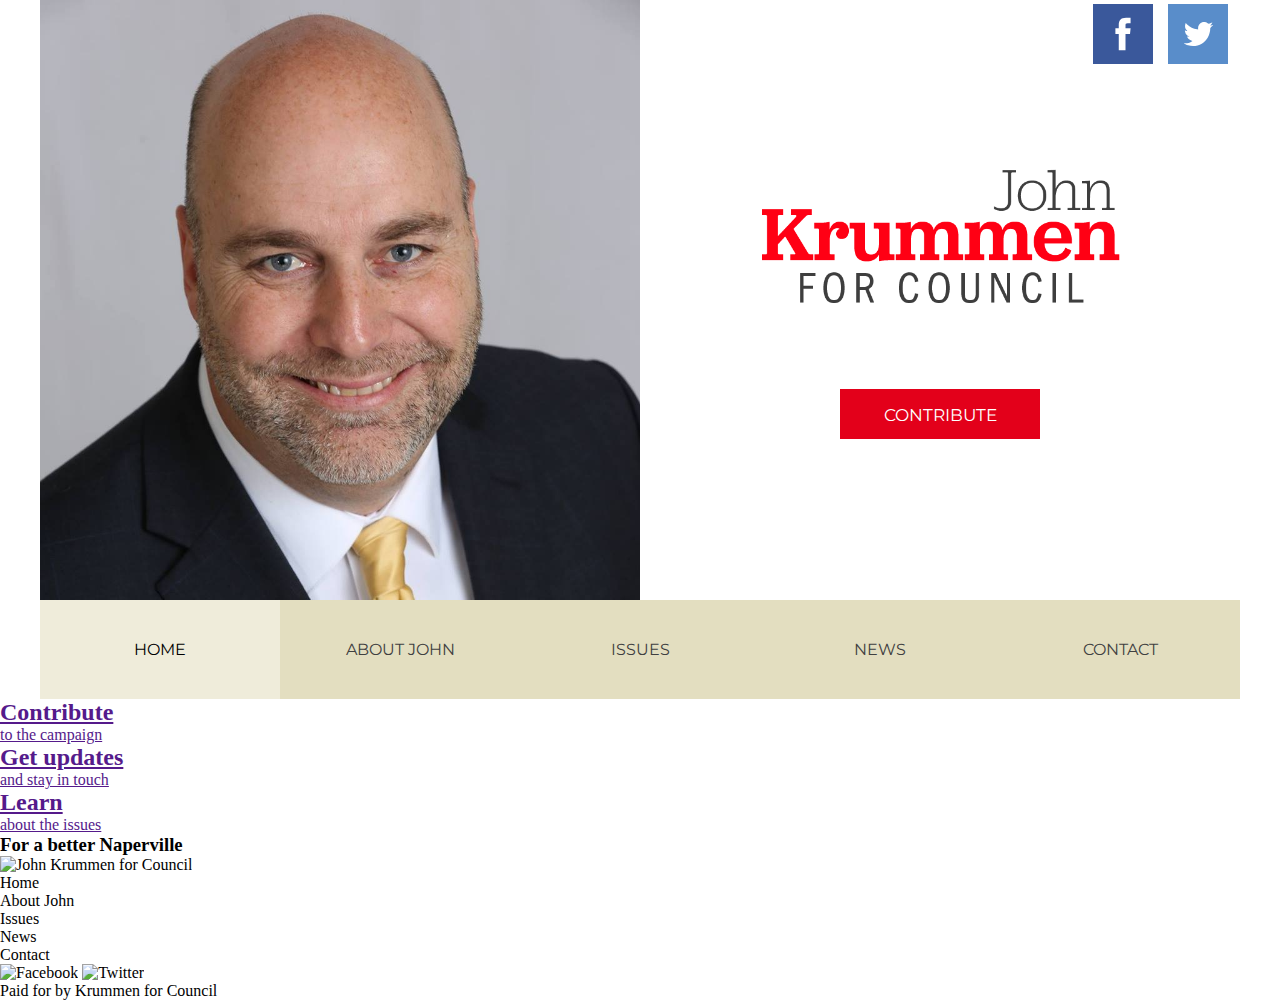
==== index.html @ e8f8cbbf "add styling for homepage top nav bar" ====
<!doctype html>
<html class="no-js" lang="en">
  <head>
    <meta charset="utf-8" />
    <meta name="viewport" content="width=device-width, initial-scale=1.0" />
    <title>Krummen for Council</title>
    <link rel="stylesheet" href="css/main.css" />
    <link href="https://fonts.googleapis.com/css?family=Arvo:400,700|Montserrat:100,200,400,600" rel="stylesheet">
  </head>
  <body>
      <header>
          <div id="header-left">
              <figure>
                  <img src="img/headshot.jpg" alt="John Krummen" />
              </figure>
          </div>
          <div id="header-right">
              <div id="sm-top">
                  <a href="http://wwww.facebook.com" target="_blank" class="fb"></a>
                  <a href="http://www.twitter.com" target="_blank" class="tw"></a>
              </div>
              <figure>
                  <h1>
                      <img src="img/logo.png" alt="John Krummen for Council" id="logo-1"/>
                  </h1>
              </figure>
              <button><a href="http://www.paypal.com" target="_blank">Contribute</a></button>
          </div>
      </header>

      <nav class="nav-home-top">
          <ul>
              <li class="nav-active">Home</li>
              <li><a href="">About John</a></li>
              <li><a href="">Issues</a></li>
              <li><a href="">News</a></li>
              <li><a href="">Contact</a></li>
          </ul>
      </nav>
      <main>
          <section id="cta-wrapper">
              <a href="" >
                  <article class="call-to-action">
                          <h2>Contribute</h2>
                          <p>to the campaign</p>
                  </article>
              </a>
              <a href="" >
                  <article class="call-to-action">
                      <h2>Get updates</h2>
                      <p>and stay in touch</p>
                  </article>
              </a>
              <a href="">
                  <article class="call-to-action">
                      <h2>Learn</h2>
                      <p>about the issues</p>
                  </article>
              </a>
          </section>

          <section>
              <h3 id="hp-banner">For a better <span id="naperville">Naperville</span></h3>
          </section>

          <section>
              <figure id="logo-2">
                  <img src="" alt="John Krummen for Council" />
              </figure>
          </section>

          <nav id="nav-home-bottom">
              <ul>
                  <li>Home</li>
                  <li>About John</li>
                  <li>Issues</li>
                  <li>News</li>
                  <li>Contact</li>
              </ul>
          </nav>

          <div id="sm-bottom">
              <img src="" alt="Facebook" />
              <img src="" alt="Twitter" />
          </div>

          <footer>
              <p id="footer">Paid for by Krummen for Council</p>
          </footer>

      </main>
    <script src="/js/app.js" charset="utf-8"></script>
  </body>
</html>
---- css/main.css ----
* {
    margin: 0;
    padding: 0;
    border: 0;
}

article, aside, details, figcaption, figure, footer, header, main, nav, section, summary {
    display:block;
}

/** Header **/

header {
    display: flex;
    max-width: 1200px;
    margin: auto;
}

#header-left {
    flex: 1;
}

#header-left img {
    width: 100%;
    margin: auto;
    display: block;
}

#header-right {
    flex: 1;
}

img#logo-1 {
    width: 60%;
    margin: auto;
    display: block;
    margin-top: 160px;
    margin-bottom: 75px;
}

#header-right button {
    background-color: #e3001a;
    height: 50px;
    width: 200px;
    margin-top: 10px;
    margin: auto;
    display: block;
    font-family: "Montserrat";
    text-transform: uppercase;
}

#header-right button a {
    text-decoration: none;
    color: #fff;
    font-size: 1.3em;
}

#header-right button a:hover {
    color: #efecda;
}

#sm-top {
    width: 150px;
    height: 100px;
    float: right;
    display: flex;
}

.fb {
    display: block;
    width: 100px;
    height: 100px;
    background: url('../img/facebook.svg');
    background-repeat: no-repeat;
    flex: 1;
}

.tw {
    display: block;
    width: 100px;
    height: 100px;
    background: url('../img/twitter.svg');
    background-repeat: no-repeat;
    flex: 1;
}

/** Navigation **/
nav.nav-home-top {
    max-width: 1200px;
    margin: auto;
    background-color: #e3dec0;
}

.nav-home-top ul {
    flex: 1;
    list-style-type: none;
    margin: 0;
    padding: 0;
    overflow: hidden;
    display: flex;
}

.nav-home-top ul li {
    flex: 1;
}

.nav-home-top ul li a {
    display: block;
    color: #404040;
    text-decoration: none;
    padding: 40px 0;
    text-align: center;
    font-family: 'Montserrat';
    text-transform: uppercase;
}

.nav-home-top ul li.nav-active {
    display: block;
    background-color: #efecda;
    text-decoration: none;
    padding: 40px 0;
    text-align: center;
    font-family: 'Montserrat';
    height: 100%;
    text-transform: uppercase;
}

.nav-home-top ul li a:hover {
    color: #e3001a;
}
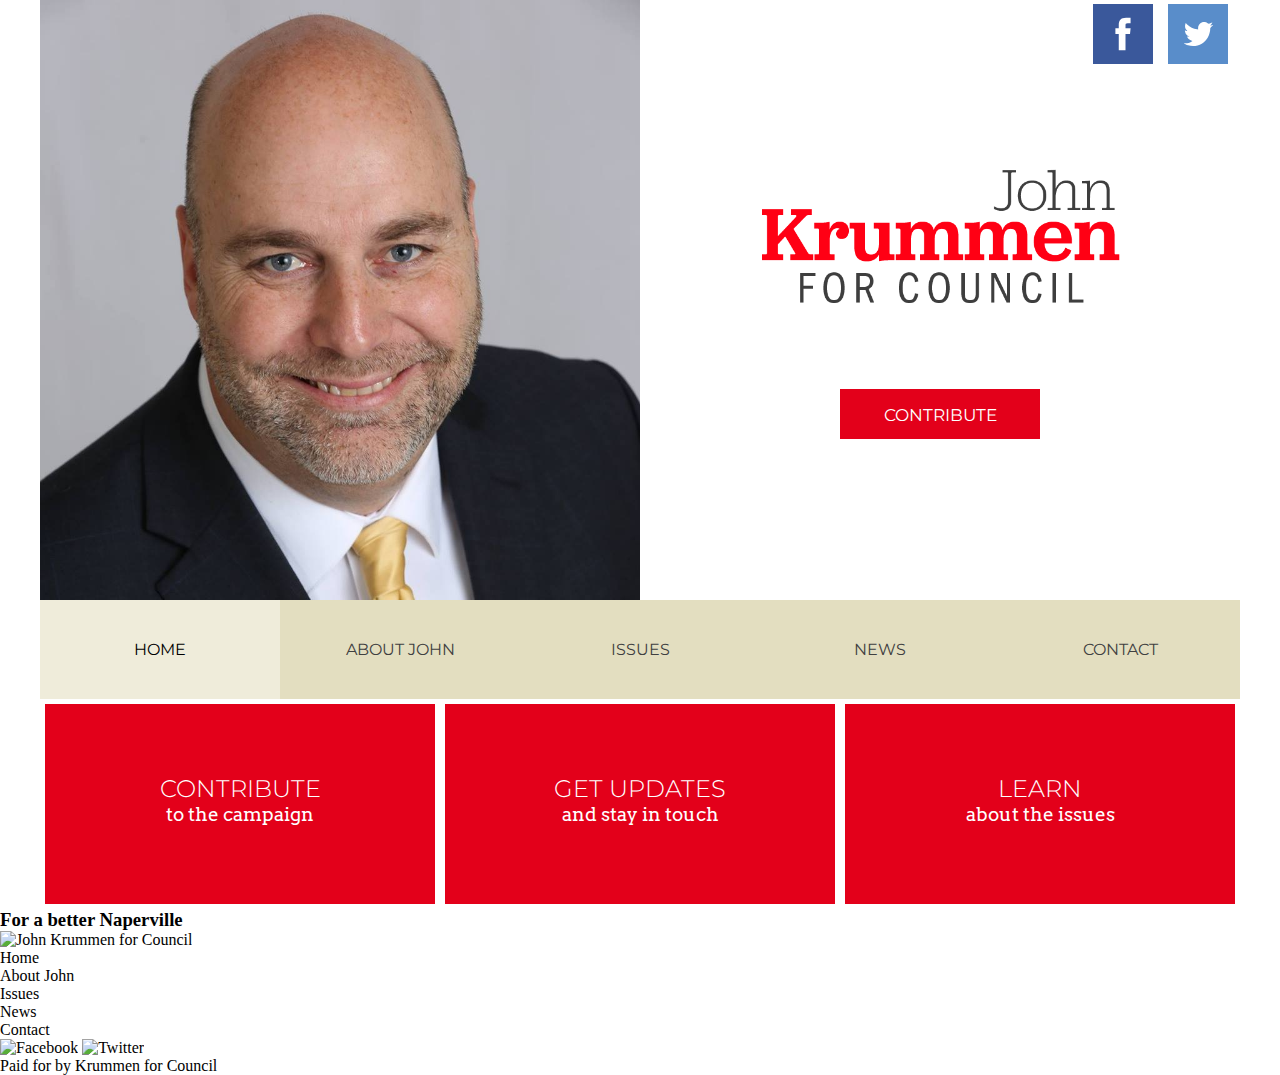
==== commit f8e44552: "style call to action buttons" ====
--- a/index.html
+++ b/index.html
@@ -39,28 +39,28 @@
       </nav>
       <main>
           <section id="cta-wrapper">
-              <a href="" >
-                  <article class="call-to-action">
-                          <h2>Contribute</h2>
-                          <p>to the campaign</p>
-                  </article>
-              </a>
-              <a href="" >
-                  <article class="call-to-action">
-                      <h2>Get updates</h2>
+              <article class="call-to-action">
+                  <a href="http://www.paypal.com" target="_blank" >
+                      <h2>Contribute</h2>
+                      <p>to the campaign</p>
+                  </a>
+              </article>
+              <article class="call-to-action">
+                  <a href="contact.html" >
+                      <h2>Get Updates</h2>
                       <p>and stay in touch</p>
-                  </article>
-              </a>
-              <a href="">
-                  <article class="call-to-action">
+                  </a>
+              </article>
+              <article class="call-to-action">
+                  <a href="issues.html" >
                       <h2>Learn</h2>
                       <p>about the issues</p>
-                  </article>
-              </a>
+                  </a>
+              </article>
           </section>
 
-          <section>
-              <h3 id="hp-banner">For a better <span id="naperville">Naperville</span></h3>
+          <section id="hp-banner">
+              <h3 id="banner-naperville">For a better <span id="naperville">Naperville</span></h3>
           </section>
 
           <section>
--- a/css/main.css
+++ b/css/main.css
@@ -128,3 +128,39 @@
 .nav-home-top ul li a:hover {
     color: #e3001a;
 }
+
+/** Call to action buttions **/
+#cta-wrapper {
+    display: flex;
+    max-width: 1200px;
+    margin: auto;
+}
+.call-to-action {
+    flex: 1;
+    text-align: center;
+    margin: 5px;
+    height: 200px;
+    background-color: #e3001a;
+}
+
+#cta-wrapper article a {
+    text-decoration: none;
+    color: #ffffff;
+}
+
+#cta-wrapper article a:hover {
+    color: #e3dec0;
+}
+
+#cta-wrapper article a h2 {
+    font-family: 'Montserrat';
+    text-transform: uppercase;
+    font-weight: 300;
+    padding: 70px 0 0 0;
+}
+
+#cta-wrapper article a p {
+    font-family: 'Arvo';
+    font-size: 1.2em;
+    font-weight: 400;
+}
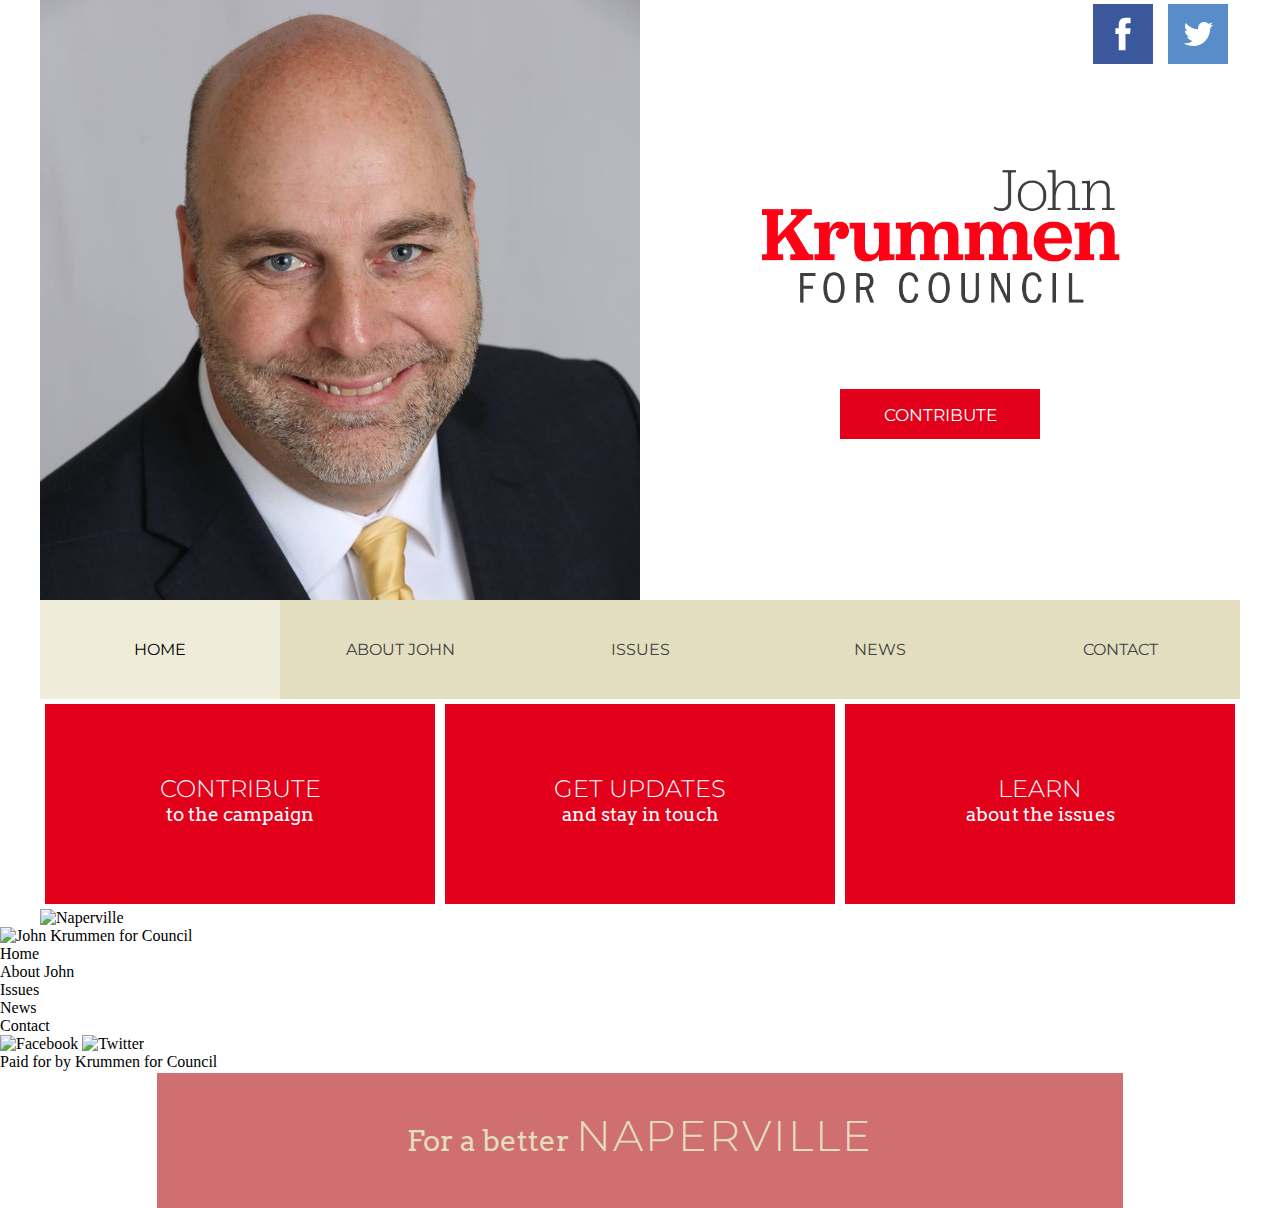
==== commit 73d7fcb0: "style naperville banner" ====
--- a/index.html
+++ b/index.html
@@ -60,7 +60,8 @@
           </section>
 
           <section id="hp-banner">
-              <h3 id="banner-naperville">For a better <span id="naperville">Naperville</span></h3>
+              <img src="img/naperville.jpg" alt="Naperville" />
+              <h3><span>For a better <span id="naperville">Naperville</span></span</h3>
           </section>
 
           <section>
--- a/css/main.css
+++ b/css/main.css
@@ -164,3 +164,43 @@
     font-size: 1.2em;
     font-weight: 400;
 }
+
+/** Banner **/
+#hp-banner {
+    position: relative;
+    width: 100%;
+}
+
+#hp-banner img {
+    max-width: 1200px;
+    margin: auto;
+    display: block;
+}
+
+h3 {
+    position: absolute;
+    top: 200px;
+    left: 0;
+    width: 100%;
+    text-align: center;
+    font-family: 'Arvo';
+    font-size: 1.8em;
+    font-weight: 300;
+}
+
+h3 span {
+    color: white;
+    background-color: rgba(193, 66, 66, 0.76);
+    padding: 50px 250px;
+    color: #e3dec0
+}
+
+#naperville {
+    font-family: 'Montserrat';
+    padding: 0;
+    letter-spacing: 2px;
+    text-transform: uppercase;
+    font-size: 1.5em;
+    background-color: rgba(0, 0, 0, 0);
+
+}
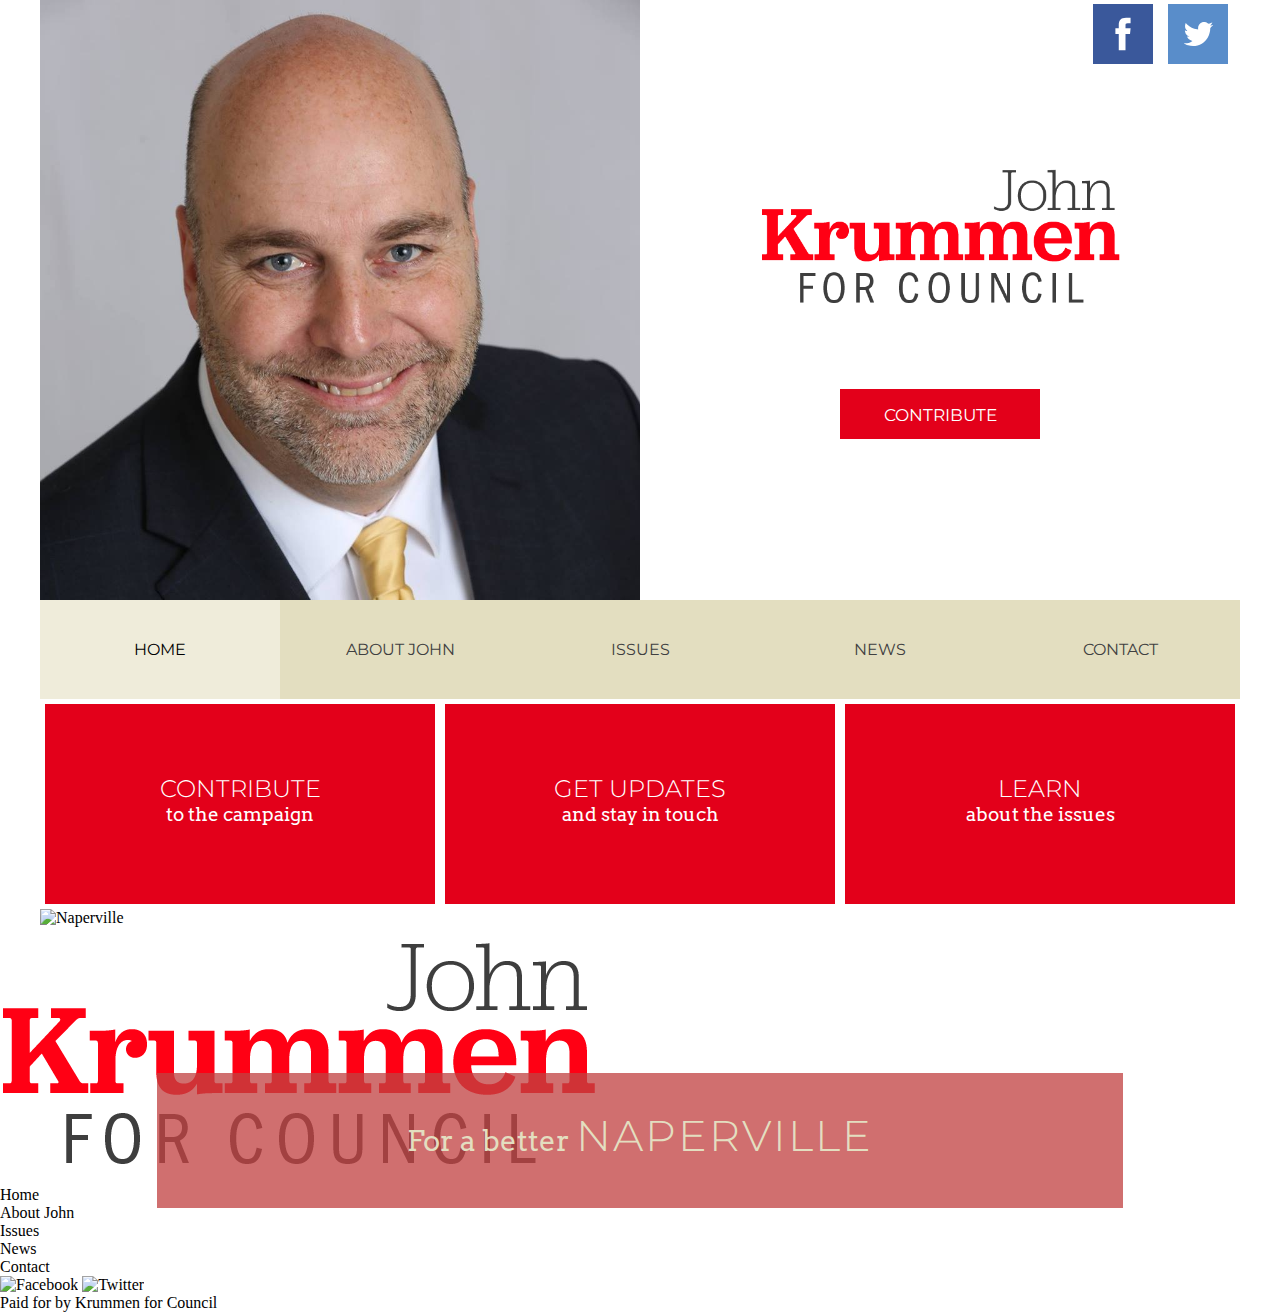
==== commit e4f144b6: "add various style changes" ====
--- a/index.html
+++ b/index.html
@@ -66,7 +66,7 @@
 
           <section>
               <figure id="logo-2">
-                  <img src="" alt="John Krummen for Council" />
+                  <img src="img/logo.png" alt="John Krummen for Council" />
               </figure>
           </section>
 
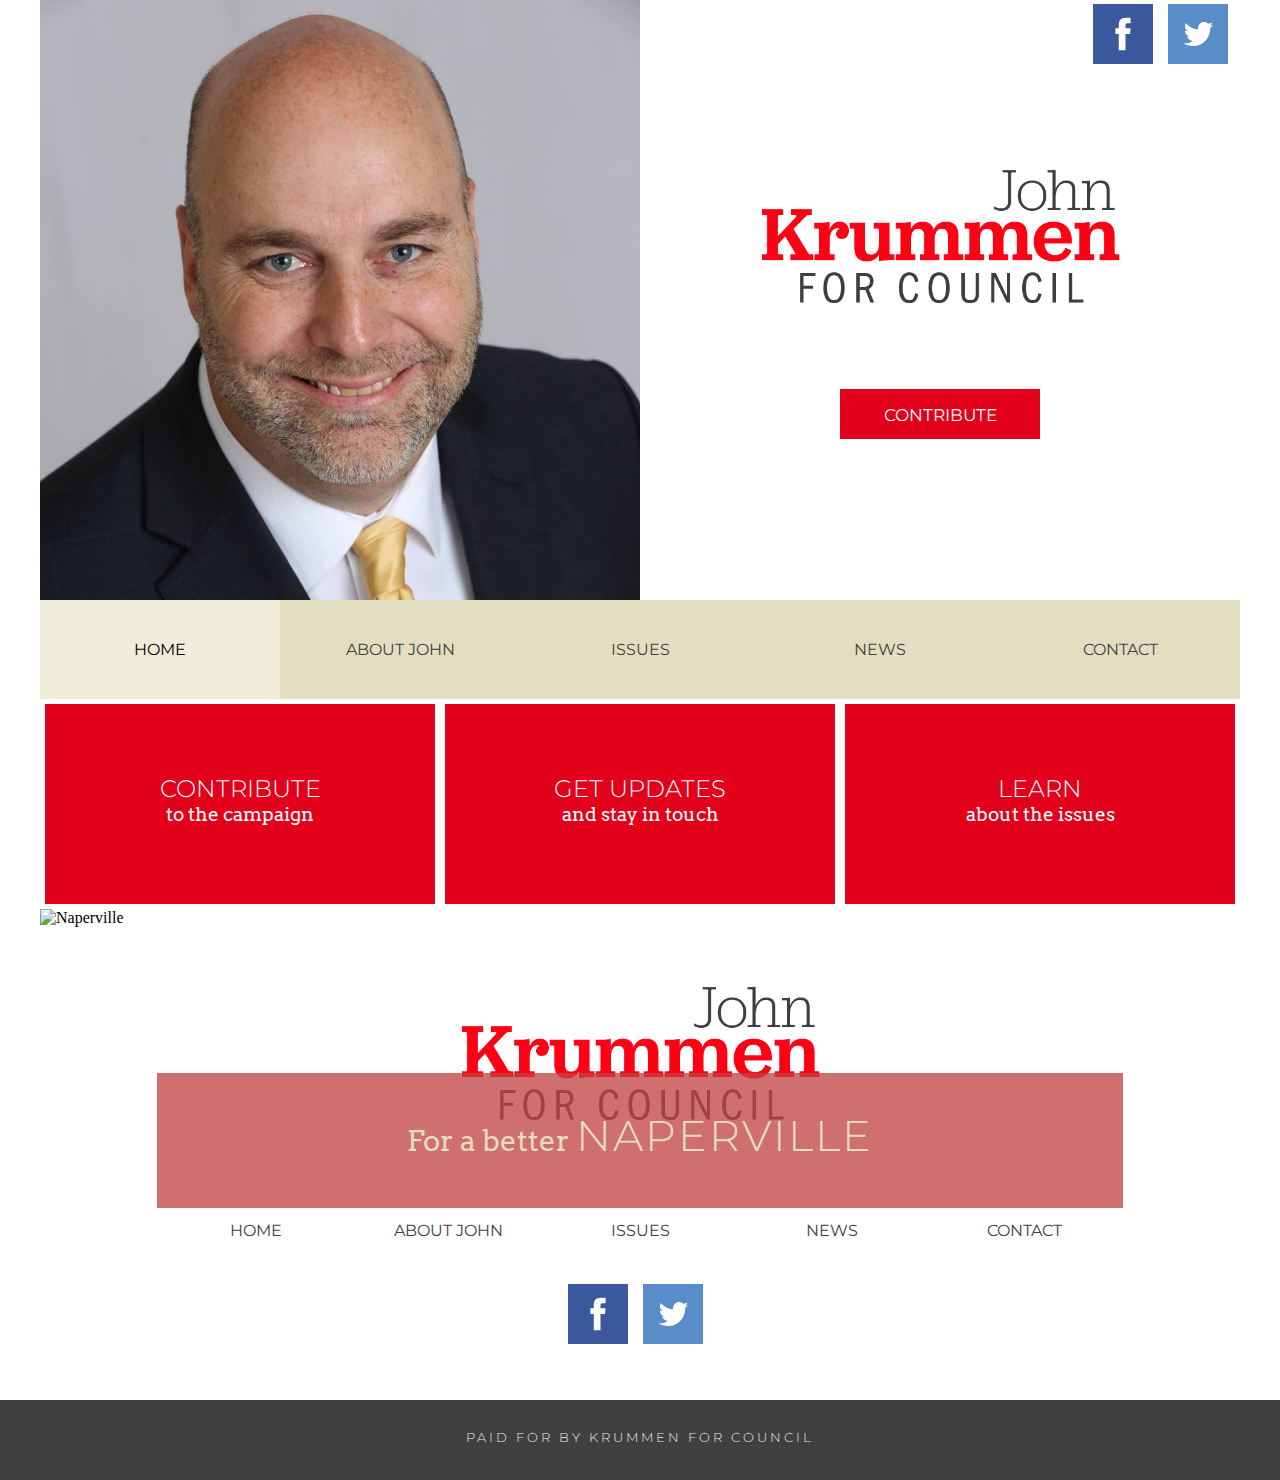
==== commit 7924b8df: "style footer" ====
--- a/index.html
+++ b/index.html
@@ -70,19 +70,19 @@
               </figure>
           </section>
 
-          <nav id="nav-home-bottom">
+          <nav class="nav-home-bottom">
               <ul>
-                  <li>Home</li>
-                  <li>About John</li>
-                  <li>Issues</li>
-                  <li>News</li>
-                  <li>Contact</li>
+                  <li><a href="">Home</a></li>
+                  <li><a href="">About John</a></li>
+                  <li><a href="">Issues</a></li>
+                  <li><a href="">News</a></li>
+                  <li><a href="">Contact</a></li>
               </ul>
           </nav>
 
           <div id="sm-bottom">
-              <img src="" alt="Facebook" />
-              <img src="" alt="Twitter" />
+              <a href="http://wwww.facebook.com" target="_blank" class="fb"></a>
+              <a href="http://www.twitter.com" target="_blank" class="tw"></a>
           </div>
 
           <footer>
--- a/css/main.css
+++ b/css/main.css
@@ -202,5 +202,89 @@
     text-transform: uppercase;
     font-size: 1.5em;
     background-color: rgba(0, 0, 0, 0);
-
-}
+}
+
+/** Bottom logo **/
+
+figure#logo-2 {
+    max-width: 1200px;
+    margin: auto;
+}
+
+figure#logo-2 img {
+    width: 30%;
+    margin: auto;
+    display: block;
+    margin-top: 50px;
+    margin-bottom: 50px;
+}
+
+
+/** Nav Bottom **/
+nav.nav-home-bottom {
+    max-width: 960px;
+    margin: auto;
+}
+
+.nav-home-bottom ul {
+    list-style-type: none;
+    margin: 0;
+    padding: 0;
+    overflow: hidden;
+    display: flex;
+}
+
+.nav-home-bottom ul li {
+    flex: 1;
+}
+
+.nav-home-bottom ul li a {
+    display: block;
+    color: #404040;
+    text-decoration: none;
+    padding: 40px 0;
+    text-align: center;
+    font-family: 'Montserrat';
+    text-transform: uppercase;
+}
+
+.nav-home-bottom ul li.nav-active {
+    display: block;
+    background-color: #efecda;
+    text-decoration: none;
+    padding: 40px 0;
+    text-align: center;
+    font-family: 'Montserrat';
+    height: 100%;
+    text-transform: uppercase;
+}
+
+.nav-home-bottom ul li a:hover {
+    color: #e3001a;
+}
+
+/** Footer **/
+
+#sm-bottom {
+    width: 150px;
+    height: 120px;
+    margin: auto;
+    display: flex;
+}
+
+footer {
+    width: 100%;
+    background-color: #404040;
+    height: 80px;
+}
+
+p#footer {
+    font-family: 'Montserrat';
+    font-weight: 300;
+    color: #efecda;
+    text-transform: uppercase;
+    letter-spacing: 3px;
+    text-align: center;
+    padding: 30px 0;
+    font-size: 0.8em;
+}
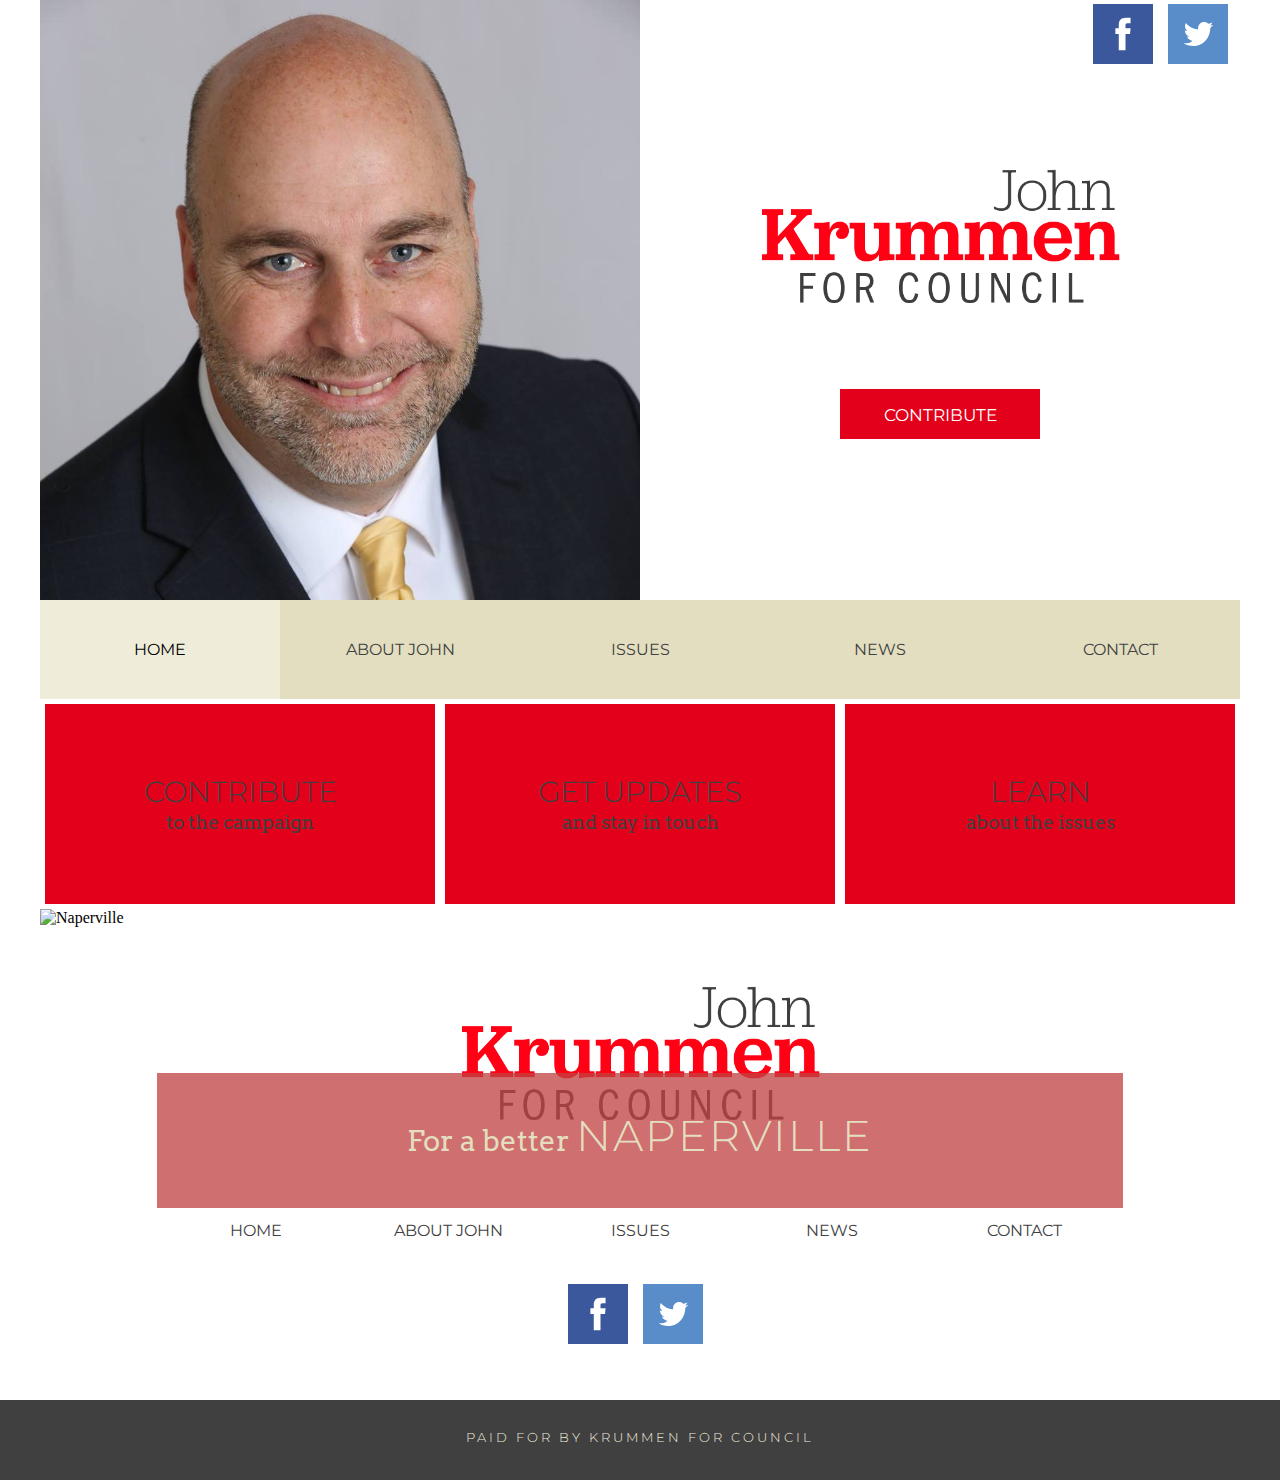
==== commit fdc6c12a: "create and style about page" ====
--- a/index.html
+++ b/index.html
@@ -31,10 +31,10 @@
       <nav class="nav-home-top">
           <ul>
               <li class="nav-active">Home</li>
-              <li><a href="">About John</a></li>
-              <li><a href="">Issues</a></li>
-              <li><a href="">News</a></li>
-              <li><a href="">Contact</a></li>
+              <li><a href="about.html">About John</a></li>
+              <li><a href="issues.html">Issues</a></li>
+              <li><a href="news.html">News</a></li>
+              <li><a href="contact.html">Contact</a></li>
           </ul>
       </nav>
       <main>
@@ -61,7 +61,7 @@
 
           <section id="hp-banner">
               <img src="img/naperville.jpg" alt="Naperville" />
-              <h3><span>For a better <span id="naperville">Naperville</span></span</h3>
+              <h3><span>For a better <span id="naperville">Naperville</span></span></h3>
           </section>
 
           <section>
@@ -72,11 +72,11 @@
 
           <nav class="nav-home-bottom">
               <ul>
-                  <li><a href="">Home</a></li>
-                  <li><a href="">About John</a></li>
-                  <li><a href="">Issues</a></li>
-                  <li><a href="">News</a></li>
-                  <li><a href="">Contact</a></li>
+                  <li><a href="index.html">Home</a></li>
+                  <li><a href="about.html">About John</a></li>
+                  <li><a href="issues.html">Issues</a></li>
+                  <li><a href="news.html">News</a></li>
+                  <li><a href="contact.html">Contact</a></li>
               </ul>
           </nav>
 
--- a/css/main.css
+++ b/css/main.css
@@ -8,6 +8,11 @@
     display:block;
 }
 
+.body-wrapper {
+    max-width: 1200px;
+    margin: auto;
+}
+
 /** Header **/
 
 header {
@@ -27,6 +32,14 @@
 }
 
 #header-right {
+    flex: 1;
+}
+
+#inner-header-wrapper {
+    display: flex;
+}
+
+#inner-figure {
     flex: 1;
 }
 
@@ -36,6 +49,12 @@
     display: block;
     margin-top: 160px;
     margin-bottom: 75px;
+}
+
+img.logo-inner {
+    width: 33%;
+    padding-top: 15px;
+    float: left;
 }
 
 #header-right button {
@@ -59,6 +78,27 @@
     color: #efecda;
 }
 
+button.btn-inner {
+    background-color: #e3001a;
+    height: 60px;
+    width: 200px;
+    margin-top: 10px;
+    margin: auto;
+    font-family: "Montserrat";
+    text-transform: uppercase;
+}
+
+button.btn-inner a {
+    text-decoration: none;
+    color: #fff;
+    font-size: 1.3em;
+    margin: auto;
+}
+
+button.btn-inner a:hover {
+    color: #efecda;
+}
+
 #sm-top {
     width: 150px;
     height: 100px;
@@ -66,6 +106,15 @@
     display: flex;
 }
 
+#sm-top-inner {
+    width: 150px;
+    height: 100px;
+    float: right;
+    display: flex;
+    margin-top: 35px;
+    padding-left: 40px;
+}
+
 .fb {
     display: block;
     width: 100px;
@@ -84,6 +133,40 @@
     flex: 1;
 }
 
+/** Inner pages content **/
+
+.inner-main {
+    max-width: 960px;
+    margin: auto;
+}
+
+section h2 {
+    font-family: 'Arvo';
+    font-size: 1.8em;
+    padding: 30px 0;
+    font-weight: 700;
+    color: #404040;
+}
+
+section p {
+    font-family: 'Montserrat';
+    font-size: 1.1em;
+    font-weight: 300;
+    padding-bottom: 7px;
+    line-height: 1.5;
+    color: #404040;
+}
+
+section ul li {
+    font-family: 'Montserrat';
+    font-size: 1.1em;
+    font-weight: 300;
+    padding-bottom: 7px;
+    line-height: 1.5;
+    color: #404040;
+    list-style-position: inside;
+}
+
 /** Navigation **/
 nav.nav-home-top {
     max-width: 1200px;
@@ -172,6 +255,17 @@
 }
 
 #hp-banner img {
+    max-width: 1200px;
+    margin: auto;
+    display: block;
+}
+
+#inner-banner {
+    position: relative;
+    width: 100%;
+}
+
+#inner-banner img {
     max-width: 1200px;
     margin: auto;
     display: block;
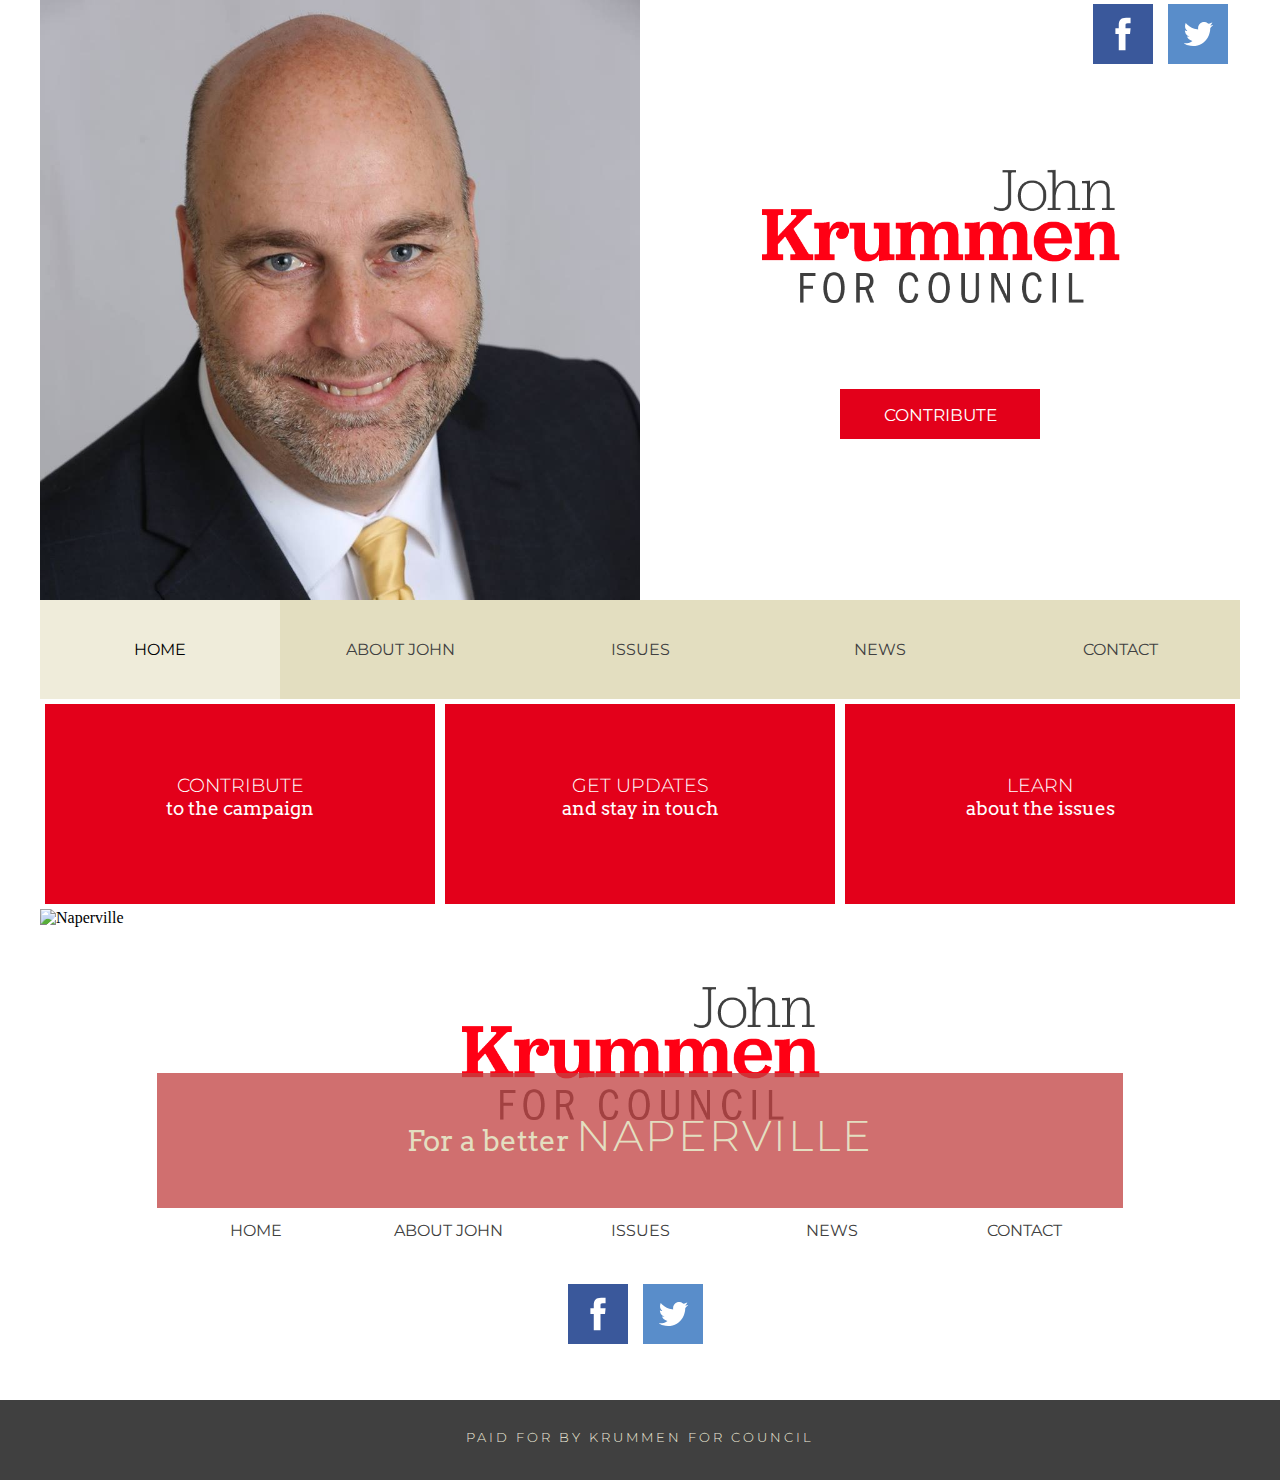
==== commit 64cf7fe1: "add bounce animation to contribute button" ====
--- a/index.html
+++ b/index.html
@@ -6,6 +6,10 @@
     <title>Krummen for Council</title>
     <link rel="stylesheet" href="css/main.css" />
     <link href="https://fonts.googleapis.com/css?family=Arvo:400,700|Montserrat:100,200,400,600" rel="stylesheet">
+    <head>
+    <link rel="stylesheet"
+    href="https://cdnjs.cloudflare.com/ajax/libs/animate.css/3.5.2/animate.min.css">
+</head>
   </head>
   <body>
       <header>
@@ -24,7 +28,7 @@
                       <img src="img/logo.png" alt="John Krummen for Council" id="logo-1"/>
                   </h1>
               </figure>
-              <button><a href="http://www.paypal.com" target="_blank">Contribute</a></button>
+              <button class="animated bounceIn"><a href="http://www.paypal.com" target="_blank">Contribute</a></button>
           </div>
       </header>
 
@@ -41,19 +45,19 @@
           <section id="cta-wrapper">
               <article class="call-to-action">
                   <a href="http://www.paypal.com" target="_blank" >
-                      <h2>Contribute</h2>
+                      <h3>Contribute</h3>
                       <p>to the campaign</p>
                   </a>
               </article>
               <article class="call-to-action">
                   <a href="contact.html" >
-                      <h2>Get Updates</h2>
+                      <h3>Get Updates</h3>
                       <p>and stay in touch</p>
                   </a>
               </article>
               <article class="call-to-action">
                   <a href="issues.html" >
-                      <h2>Learn</h2>
+                      <h3>Learn</h3>
                       <p>about the issues</p>
                   </a>
               </article>
@@ -61,7 +65,7 @@
 
           <section id="hp-banner">
               <img src="img/naperville.jpg" alt="Naperville" />
-              <h3><span>For a better <span id="naperville">Naperville</span></span></h3>
+              <h4><span>For a better <span id="naperville">Naperville</span></span></h4>
           </section>
 
           <section>
--- a/css/main.css
+++ b/css/main.css
@@ -72,10 +72,48 @@
     text-decoration: none;
     color: #fff;
     font-size: 1.3em;
-}
-
-#header-right button a:hover {
-    color: #efecda;
+    animation:
+}
+
+@keyframes bounceIn {
+  from, 20%, 40%, 60%, 80%, to {
+    animation-timing-function: cubic-bezier(0.215, 0.610, 0.355, 1.000);
+  }
+
+  0% {
+    opacity: 0;
+    transform: scale3d(.3, .3, .3);
+  }
+
+  20% {
+    transform: scale3d(1.1, 1.1, 1.1);
+  }
+
+  40% {
+    transform: scale3d(.9, .9, .9);
+  }
+
+  60% {
+    opacity: 1;
+    transform: scale3d(1.03, 1.03, 1.03);
+  }
+
+  80% {
+    transform: scale3d(.97, .97, .97);
+  }
+
+  to {
+    opacity: 1;
+    transform: scale3d(1, 1, 1);
+  }
+}
+
+.bounceIn {
+  animation-name: bounceIn;
+}
+
+button #animate {
+
 }
 
 button.btn-inner {
@@ -133,6 +171,52 @@
     flex: 1;
 }
 
+
+/** Navigation **/
+nav.nav-home-top {
+    max-width: 1200px;
+    margin: auto;
+    background-color: #e3dec0;
+}
+
+.nav-home-top ul {
+    flex: 1;
+    list-style-type: none;
+    margin: 0;
+    padding: 0;
+    overflow: hidden;
+    display: flex;
+}
+
+.nav-home-top ul li {
+    flex: 1;
+}
+
+.nav-home-top ul li a {
+    display: block;
+    color: #404040;
+    text-decoration: none;
+    padding: 40px 0;
+    text-align: center;
+    font-family: 'Montserrat';
+    text-transform: uppercase;
+}
+
+.nav-home-top ul li.nav-active {
+    display: block;
+    background-color: #efecda;
+    text-decoration: none;
+    padding: 40px 0;
+    text-align: center;
+    font-family: 'Montserrat';
+    height: 100%;
+    text-transform: uppercase;
+}
+
+.nav-home-top ul li a:hover {
+    color: #e3001a;
+}
+
 /** Inner pages content **/
 
 .inner-main {
@@ -148,7 +232,7 @@
     color: #404040;
 }
 
-section p {
+section.inner-main p {
     font-family: 'Montserrat';
     font-size: 1.1em;
     font-weight: 300;
@@ -167,50 +251,158 @@
     list-style-position: inside;
 }
 
-/** Navigation **/
-nav.nav-home-top {
-    max-width: 1200px;
-    margin: auto;
+
+/** Issues grid **/
+#card-wrapper {
+    max-width: 600px;
+    margin: auto;
+    display: grid;
+    grid-template-columns: 1fr 1fr;
+    grid-template-rows: 400px 400px 400px;
+    grid-template-areas: "economic taxes" "smalltown safety" "development children"
+}
+
+#economic {
+    grid-area: economic;
+}
+
+#taxes {
+    grid-area: taxes;
+}
+
+#smalltown {
+    grid-area: smalltown;
+}
+
+#safety {
+    grid-area: safety;
+}
+
+#development {
+    grid-area: development;
+}
+
+#children {
+    grid-area: children;
+}
+
+.cards {
+    text-align: center;
+    font-family: "Arvo";
+    font-size: 1.5em;
     background-color: #e3dec0;
-}
-
-.nav-home-top ul {
-    flex: 1;
-    list-style-type: none;
-    margin: 0;
-    padding: 0;
-    overflow: hidden;
-    display: flex;
-}
-
-.nav-home-top ul li {
-    flex: 1;
-}
-
-.nav-home-top ul li a {
-    display: block;
-    color: #404040;
-    text-decoration: none;
-    padding: 40px 0;
-    text-align: center;
-    font-family: 'Montserrat';
-    text-transform: uppercase;
-}
-
-.nav-home-top ul li.nav-active {
-    display: block;
-    background-color: #efecda;
-    text-decoration: none;
-    padding: 40px 0;
-    text-align: center;
-    font-family: 'Montserrat';
-    height: 100%;
-    text-transform: uppercase;
-}
-
-.nav-home-top ul li a:hover {
+    margin: 10px;
+    padding: 160px 10px;
+}
+
+#card-wrapper a {
+    text-decoration: none;
+    color: #404040;
+}
+
+#card-wrapper a:hover {
     color: #e3001a;
 }
+
+/** Issues page with sidebar **/
+
+.issues-wrapper {
+    max-width: 960px;
+    margin: auto;
+    display: grid;
+    grid-template-columns: 2fr 1fr;
+    grid-template-rows: auto auto;
+    grid-template-areas: "issues-left widget-right"
+}
+
+.issues-left {
+    grid-area: issues-left;
+}
+
+.widget-right {
+    grid-area: widget-right;
+    font-family: 'Montserrat';
+    font-size: 1.1em;
+    font-weight: 300;
+    padding-bottom: 7px;
+    line-height: 1.5;
+    color: #404040;
+    margin-top: 50px;
+    margin-left: 50px;
+}
+
+.issues-left p {
+    font-family: 'Montserrat';
+    font-size: 1.1em;
+    font-weight: 300;
+    padding-bottom: 7px;
+    line-height: 1.5;
+    color: #404040;
+}
+
+.issue-card {
+    height: 50px;
+    background-color: #e3dec0;
+    margin-bottom: 10px;
+    padding-top: 25px;
+    padding-left: 15px;
+}
+
+.issue-card a {
+    text-decoration: none;
+    color: #404040;
+}
+
+.issue-card a:hover {
+    color: #e3001a;
+}
+
+time {
+    font-family: 'Montserrat';
+    font-size: 0.8em;
+    text-transform: uppercase;
+    color: #404040;
+    display: block;
+    padding-top: 40px;
+}
+
+.contact-card {
+    height: 300px;
+    background-color: #e3dec0;
+    margin-bottom: 10px;
+    padding-top: 25px;
+    padding-left: 15px;
+}
+
+input {
+    height: 35px;
+    margin: 5px 0;
+    width: 90%;
+}
+
+input.submit {
+    background-color: #e3001a;
+    color: #fff;
+}
+
+button.read-more {
+    height: 30px;
+    width: 100px;
+    background-color: #e3001a;
+    margin-top: 10px;
+    margin-bottom: 20px;
+}
+
+button.read-more a {
+    text-decoration: none;
+    color: #fff;
+}
+
+a.blog-link {
+    text-decoration: none;
+    color: #e3001a;
+}
+
 
 /** Call to action buttions **/
 #cta-wrapper {
@@ -235,7 +427,7 @@
     color: #e3dec0;
 }
 
-#cta-wrapper article a h2 {
+#cta-wrapper article a h3 {
     font-family: 'Montserrat';
     text-transform: uppercase;
     font-weight: 300;
@@ -246,6 +438,7 @@
     font-family: 'Arvo';
     font-size: 1.2em;
     font-weight: 400;
+    color: #ffff;
 }
 
 /** Banner **/
@@ -271,7 +464,7 @@
     display: block;
 }
 
-h3 {
+h4 {
     position: absolute;
     top: 200px;
     left: 0;
@@ -282,7 +475,7 @@
     font-weight: 300;
 }
 
-h3 span {
+h4 span {
     color: white;
     background-color: rgba(193, 66, 66, 0.76);
     padding: 50px 250px;
@@ -297,6 +490,18 @@
     font-size: 1.5em;
     background-color: rgba(0, 0, 0, 0);
 }
+
+/** Contact form **/
+
+#contact-form {
+    background-color: #e3dec0;
+    margin-top: 50px;
+    font-family: 'Montserrat';
+    padding: 25px;
+    align-items: center;
+}
+
+
 
 /** Bottom logo **/
 
